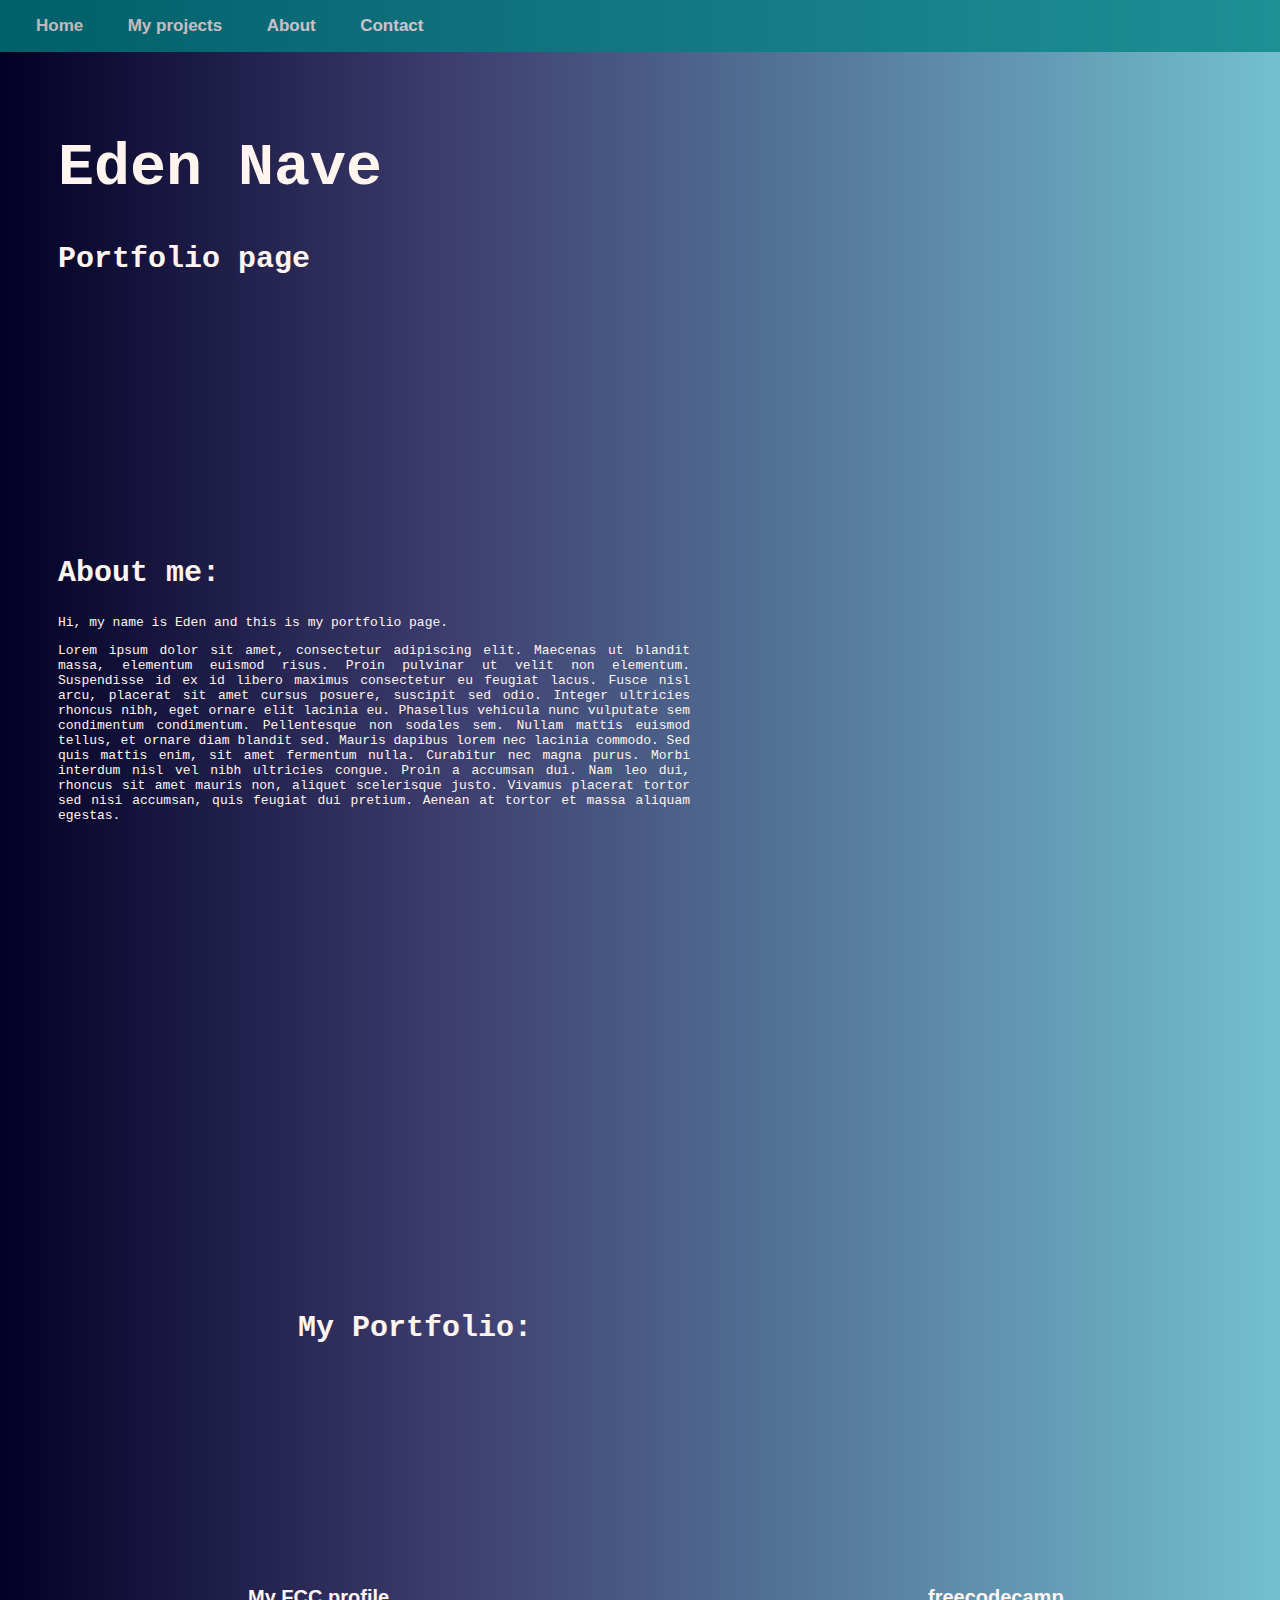
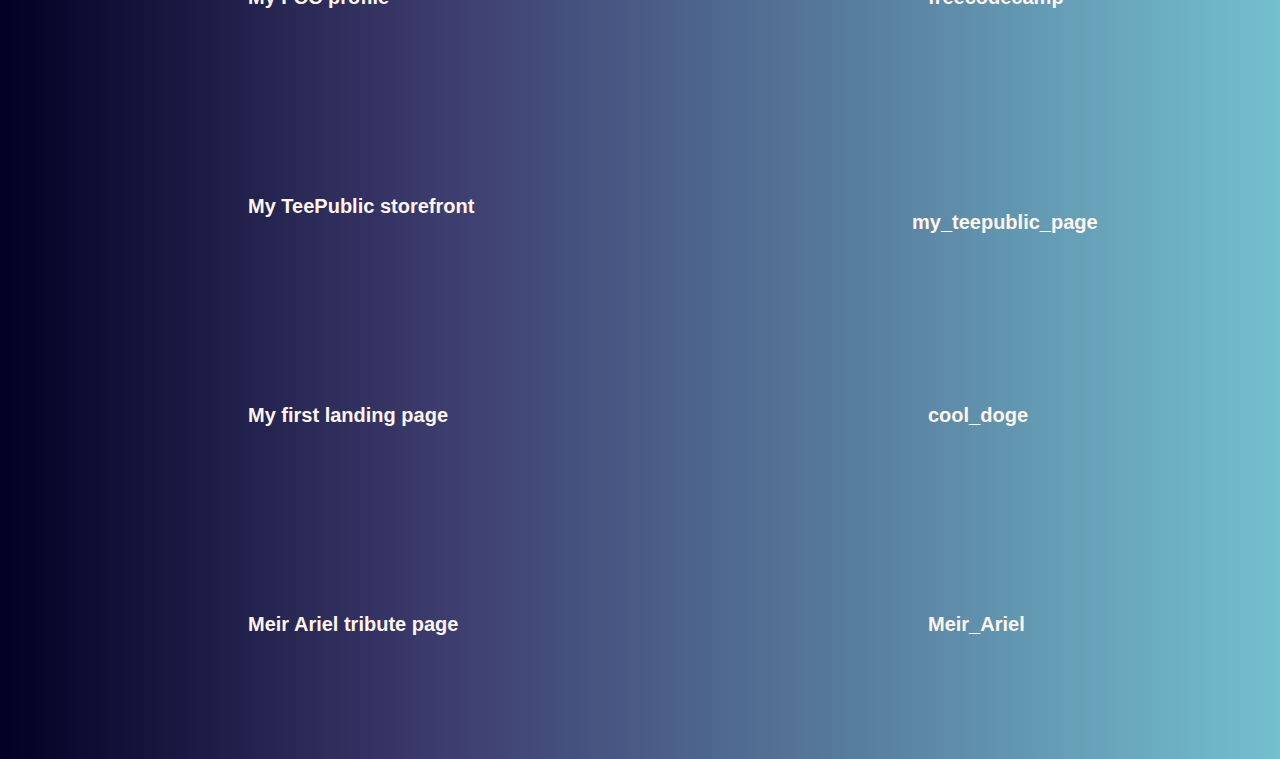
==== portfolio.html @ 5197562a "photos and links" ====
<!DOCTYPE html>
<html lang="en">
<head>
    <meta charset="UTF-8">
    <meta name="viewport" content="width=device-width, initial-scale=1.0">
    <title>Document</title>
    <link rel="stylesheet" href="stylesheet.css">
</head>
<body>
    <script src="https://cdn.freecodecamp.org/testable-projects-fcc/v1/bundle.js"></script>
<br>
<br>
<div id="navbar">
  <a class="navbar" href="#welcome-section">Home</a>
  <a class="navbar" href="#projects">My projects</a>
  <a class="navbar" href="#about">About</a>
  <a class="navbar" href="#contact">Contact</a>

</div>

<section id="welcome-section">
   
  <h1> Eden Nave</h1>
  <h2 id="h2">Portfolio page</h2>
 

  <br>
  <br>
<h2 id="about">About me:</h2>
  <p class="text">Hi, my name is Eden and this is my portfolio page.</p>
  <p class="text">Lorem ipsum dolor sit amet, consectetur adipiscing elit. Maecenas ut blandit massa, elementum euismod risus. Proin pulvinar ut velit non elementum. Suspendisse id ex id libero maximus consectetur eu feugiat lacus. Fusce nisl arcu, placerat sit amet cursus posuere, suscipit sed odio. Integer ultricies rhoncus nibh, eget ornare elit lacinia eu. Phasellus vehicula nunc vulputate sem condimentum condimentum. Pellentesque non sodales sem. Nullam mattis euismod tellus, et ornare diam blandit sed. Mauris dapibus lorem nec lacinia commodo. Sed quis mattis enim, sit amet fermentum nulla. Curabitur nec magna purus. Morbi interdum nisl vel nibh ultricies congue. Proin a accumsan dui. Nam leo dui, rhoncus sit amet mauris non, aliquet scelerisque justo. Vivamus placerat tortor sed nisi accumsan, quis feugiat dui pretium. Aenean at tortor et massa aliquam egestas.</p>
  
</section>



<section id="projects">
<h3>My Portfolio:</h3>

  <p><a class="project-tile" id="profile-link" href="https://www.freecodecamp.org/edennave" target="_blank">My FCC profile
</a>
<a class="project-tile" id="profile-link" href="https://www.freecodecamp.org/edennave" target="_blank">
<img class="project-photo" src="https://i1.sndcdn.com/avatars-000326709935-8bqnrw-t500x500.jpg" alt="freecodecamp">
</a>


</p>

<p><a class="project-tile" href="https://www.teepublic.com/user/edenave"target="_blank">My TeePublic storefront</a>
    <a class="project-tile" href="https://www.teepublic.com/user/edenave"target="_blank">
        <img class="project-photo" src="https://i.pinimg.com/280x280_RS/66/ee/56/66ee5661f744cb67892640673090b0e1.jpg" alt="my_teepublic_page">
    </a>

</p>


<p><a class="project-tile" href="https://codepen.io/edenave/full/yLaRgPd"target="_blank">My first landing page</a>
    <a class="project-tile" href="https://codepen.io/edenave/full/yLaRgPd"target="_blank">
        <img class="project-photo" src="https://i1.sndcdn.com/artworks-000560127282-r9izz9-t500x500.jpg" alt="cool_doge">
    </a>

</p>

<p><a class="project-tile" href="https://codepen.io/edenave/full/VwKGaBK"target="_blank">Meir Ariel tribute page</a>
    <a class="project-tile" href="https://codepen.io/edenave/full/VwKGaBK"target="_blank">
        <img class="project-photo" src="https://upload.wikimedia.org/wikipedia/commons/a/aa/Meir_Ariel.jpg" alt="Meir_Ariel">
    </a></p>



    
</section>
</body>
</html>
---- stylesheet.css ----
@media (max-width: 40em) {
    #navbar {
      float: none;
      width: auto;
    }
  }

  body{
    background: rgb(2,0,36);
    background: linear-gradient(90deg, rgba(2,0,36,1) 0%, rgba(61,61,111,1) 35%, rgba(115,192,207,1) 100%);
    
      font-family:Verdana, Geneva, Tahoma, sans-serif;


  }
  
  #welcome-section{
    width: 100%;
    height: 100vh;
    font-family: monospace;
    color: seashell;
    padding: 50px;

  }


  
  h1{
      font-size: 60px;
  }
#h2{
    font-size: 30px;
    padding-bottom: 200px;
}

#about{
    font-size: 30px;

}
.text{
    font-size: 18;
    color: seashell;

        width:50%;
        text-align:justify;
        }
.text:after {
        content:'';
        display:inline-block;
        widows: 50%;
        vertical-align:top;
        }


  
.navbar{
    color:seashell;
    padding: 20px;
    font-family: Verdana, Geneva, Tahoma, sans-serif;
    font-weight: bold;
    font-size: 17px;
    text-decoration: none;
}
  
  
    #navbar {
      
      position: fixed;
      width: 100%;
      top: 0;
      left: 0;
      background-color:teal;
      opacity: 0.75;
      padding: 1em;
    }
h3{
    font-size: 30px;
    font-weight: bold;
    padding: 50px;
    color: seashell;
    font-family: monospace;
    padding-top: 150px;
}
#projects{
    width: 100%;
line-height: 50mm;
    font-size: 20px;
    margin: 40px;
    padding-left: 200px;

    
}


.project-photo {
    float: right;
width: 200px;
margin-right: 400px;
border-radius: 50%;

}   




/*links */
.project-tile {
    
    font-weight: bold;
    font-family: Verdana, Geneva, Tahoma, sans-serif;
    color: seashell;
    
    
      background-position: 0 100%;
      background-repeat: repeat-x;
      background-size: 3px 3px;
    
    text-decoration: none;
  }
  
  .project-tile:hover {
    background-image: url("data:image/svg+xml;charset=utf8,%3Csvg id='squiggle-link' xmlns='http://www.w3.org/2000/svg' xmlns:xlink='http://www.w3.org/1999/xlink' xmlns:ev='http://www.w3.org/2001/xml-events' viewBox='0 0 20 4'%3E%3Cstyle type='text/css'%3E.squiggle{animation:shift .3s linear infinite;}@keyframes shift {from {transform:translateX(0);}to {transform:translateX(-20px);}}%3C/style%3E%3Cpath fill='none' stroke='%23ff9800' stroke-width='2' class='squiggle' d='M0,3.5 c 5,0,5,-3,10,-3 s 5,3,10,3 c 5,0,5,-3,10,-3 s 5,3,10,3'/%3E%3C/svg%3E");
    background-position: 0 100%;
    background-size: auto 6px;
    background-repeat: repeat-x;
    text-decoration: none;
  }
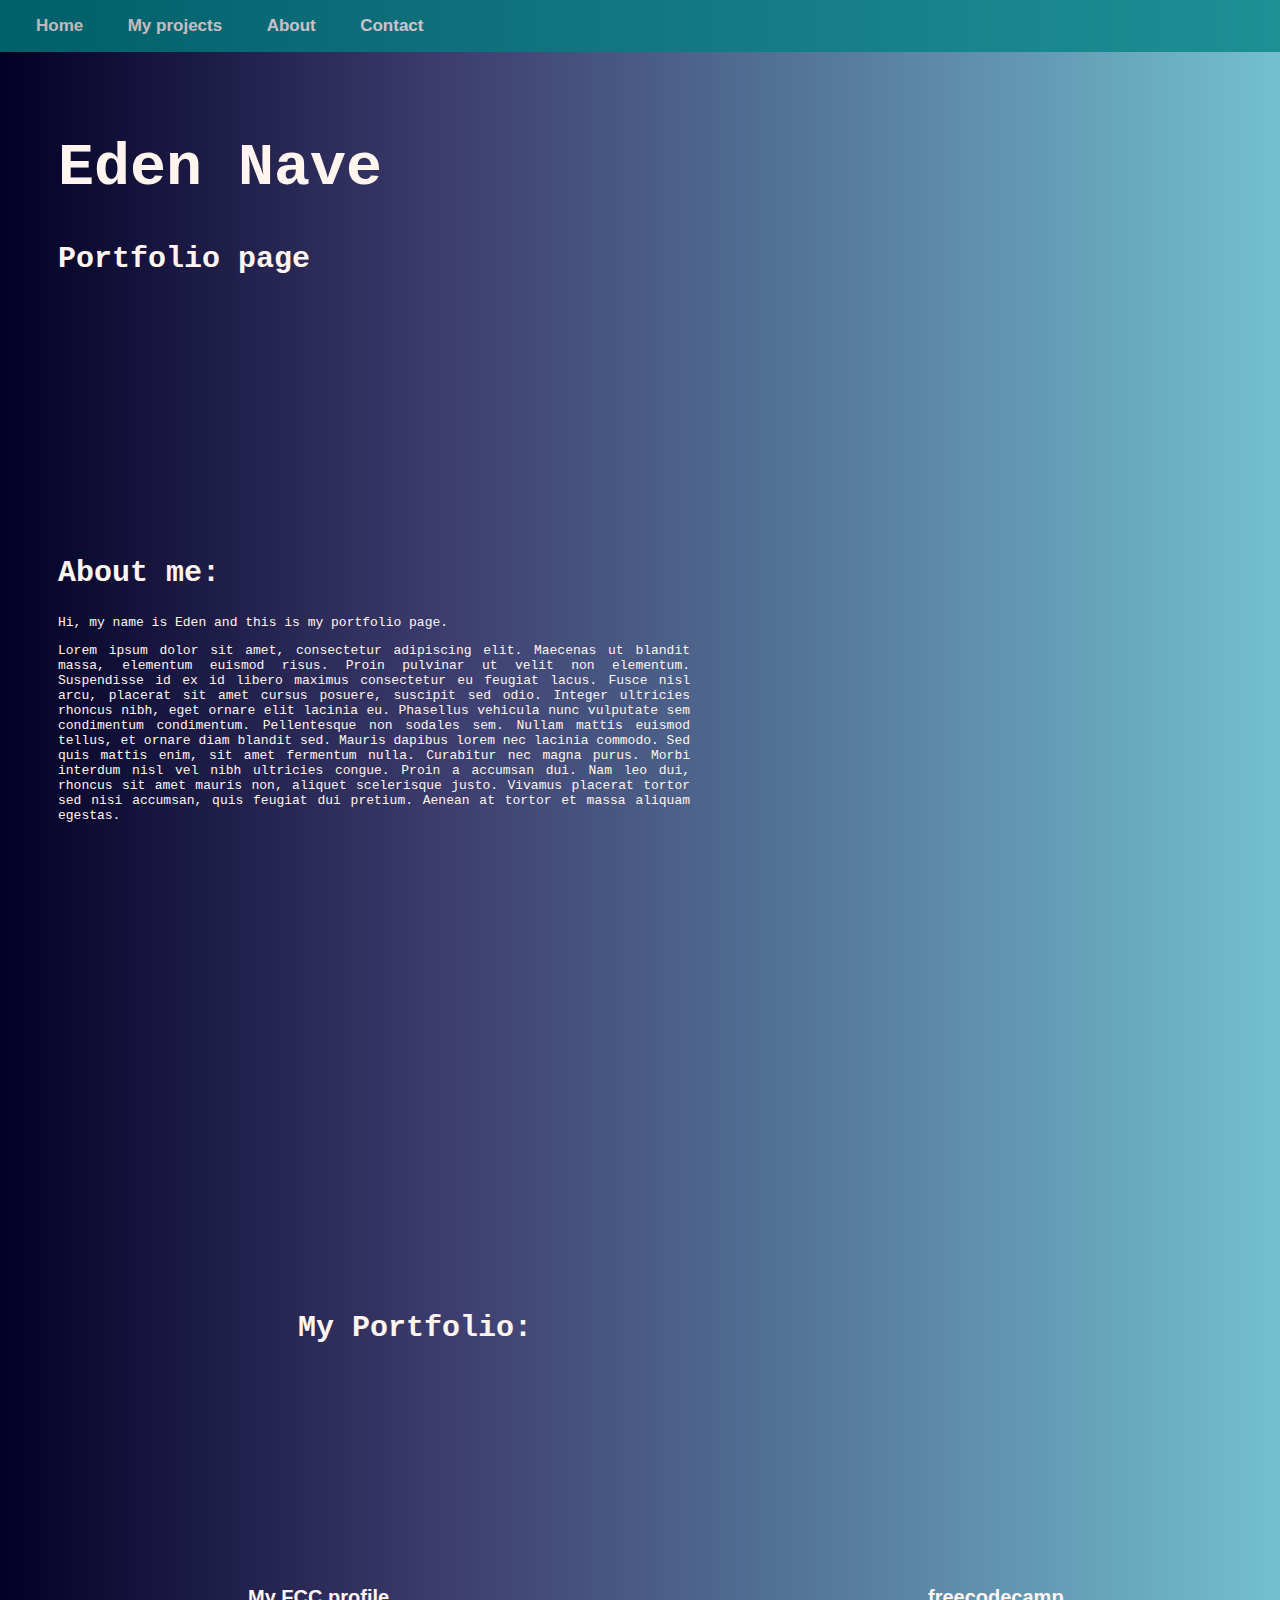
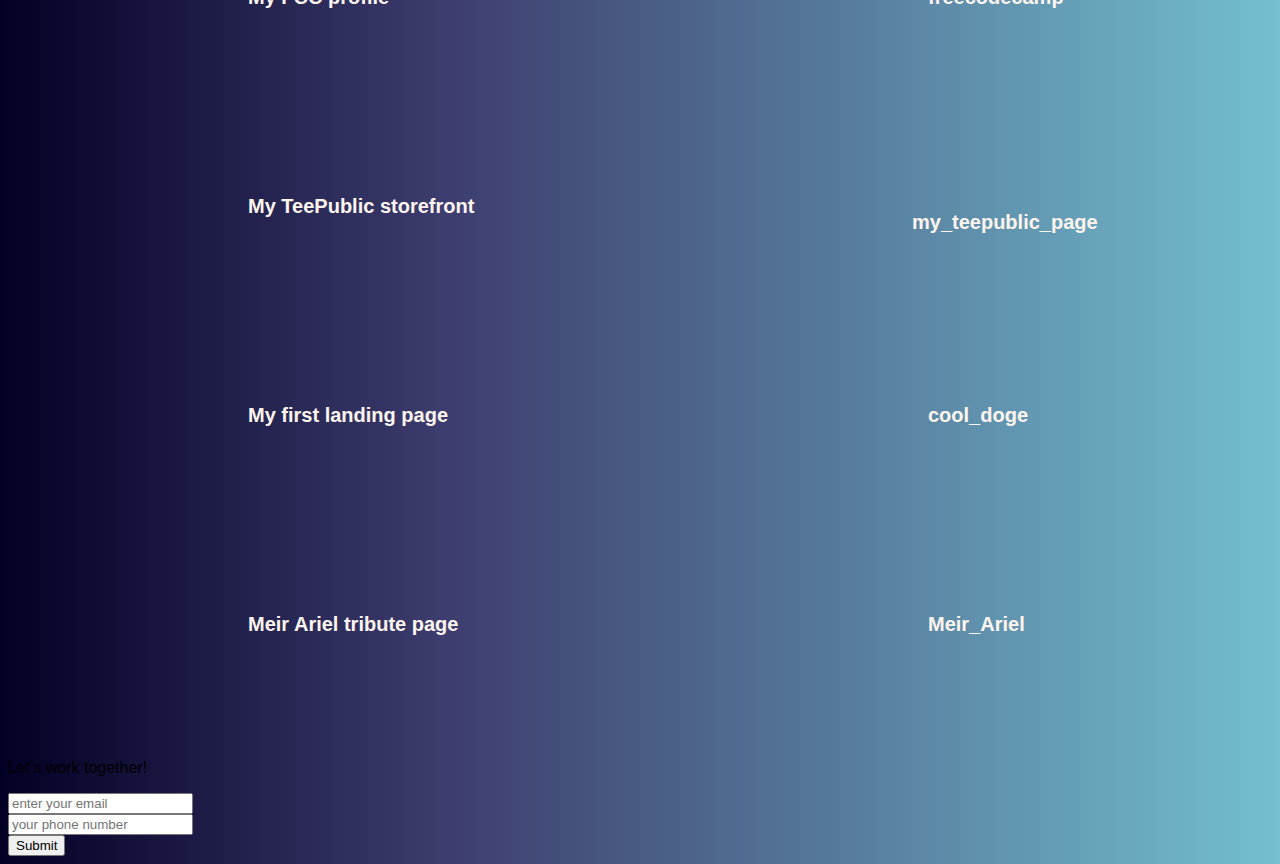
==== commit 7280a4a4: "contact part" ====
--- a/portfolio.html
+++ b/portfolio.html
@@ -70,5 +70,23 @@
 
     
 </section>
+
+
+
+
+<section id="contact">
+<p>Let's work together!</p>
+
+<input class="fillers" type="email" placeholder="enter your email" required>
+<br>
+
+<input class="fillers" type="tel" placeholder="your phone number" required>
+<br>
+<input id="submit" type="submit">
+
+
+
+
+</section>
 </body>
 </html>--- a/stylesheet.css
+++ b/stylesheet.css
@@ -8,6 +8,7 @@
   body{
     background: rgb(2,0,36);
     background: linear-gradient(90deg, rgba(2,0,36,1) 0%, rgba(61,61,111,1) 35%, rgba(115,192,207,1) 100%);
+
     
       font-family:Verdana, Geneva, Tahoma, sans-serif;
 
@@ -38,7 +39,7 @@
 
 }
 .text{
-    font-size: 18;
+    font-size: 20;
     color: seashell;
 
         width:50%;
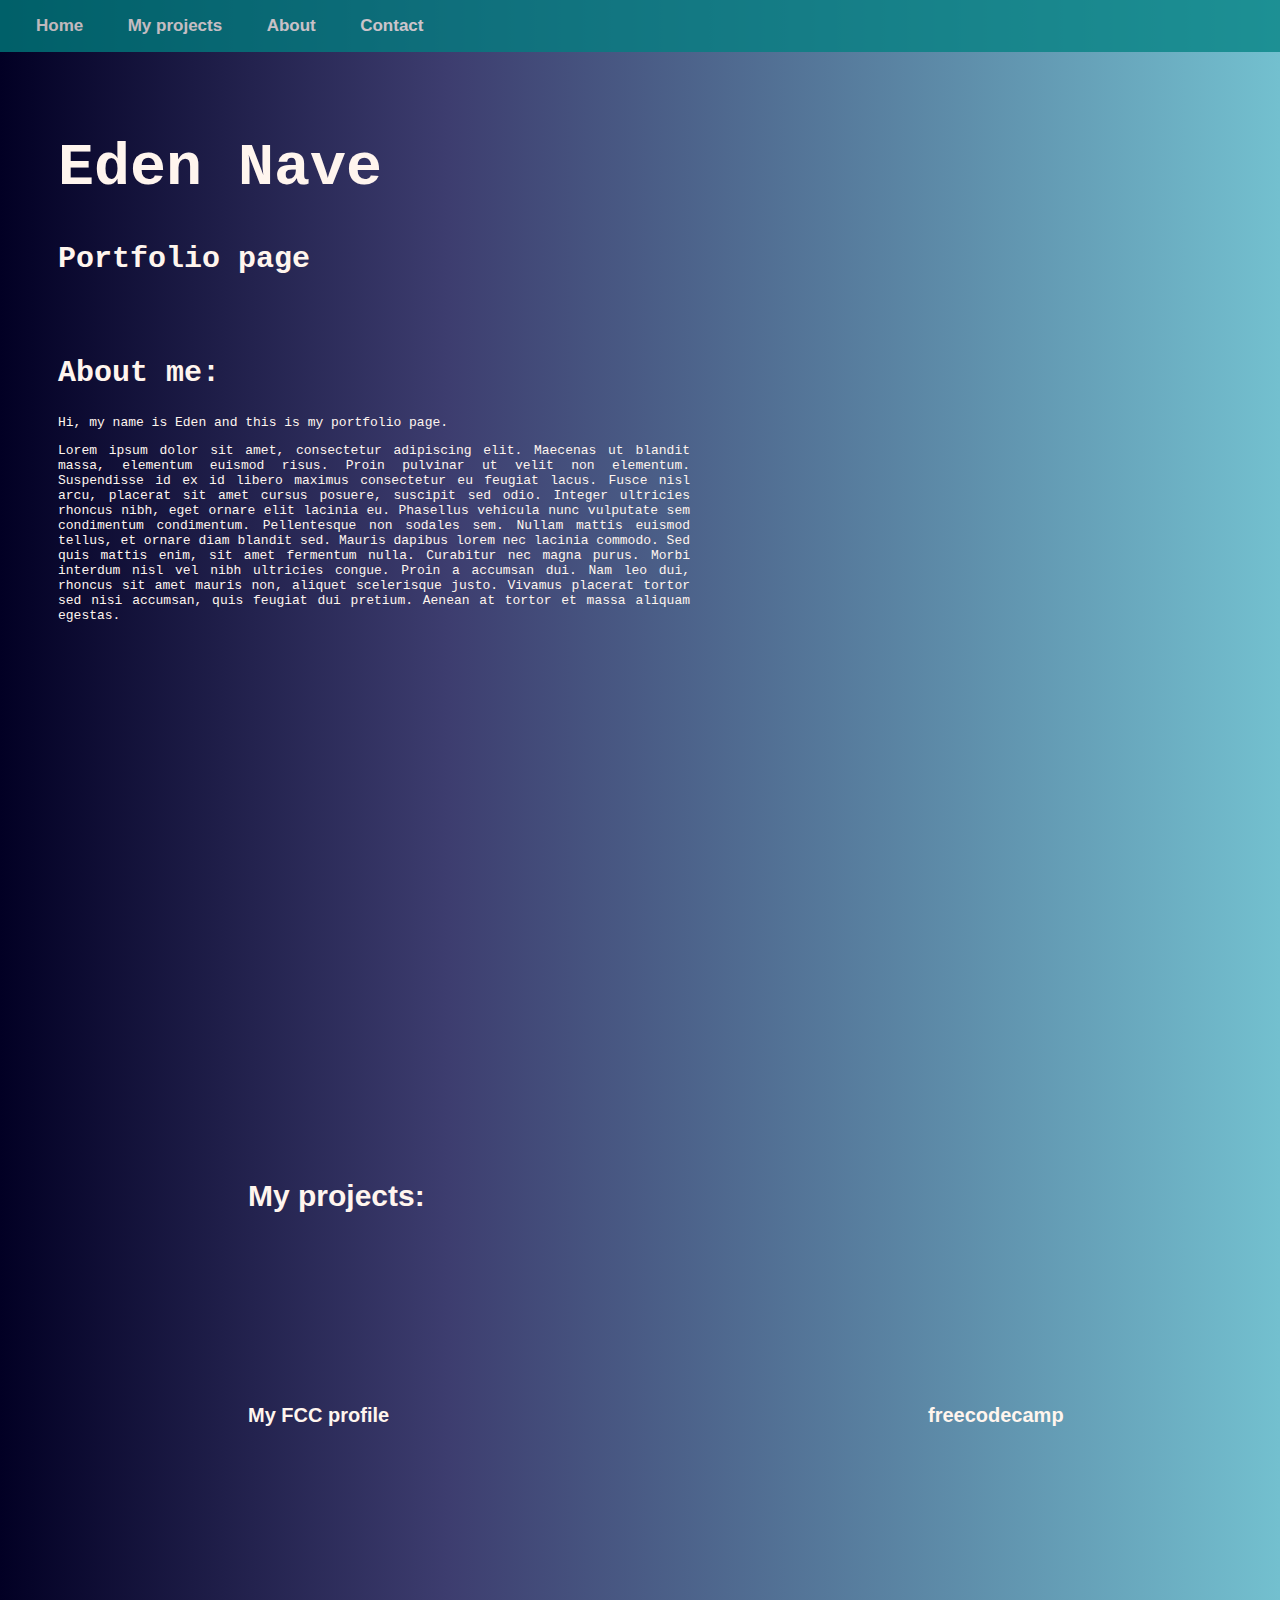
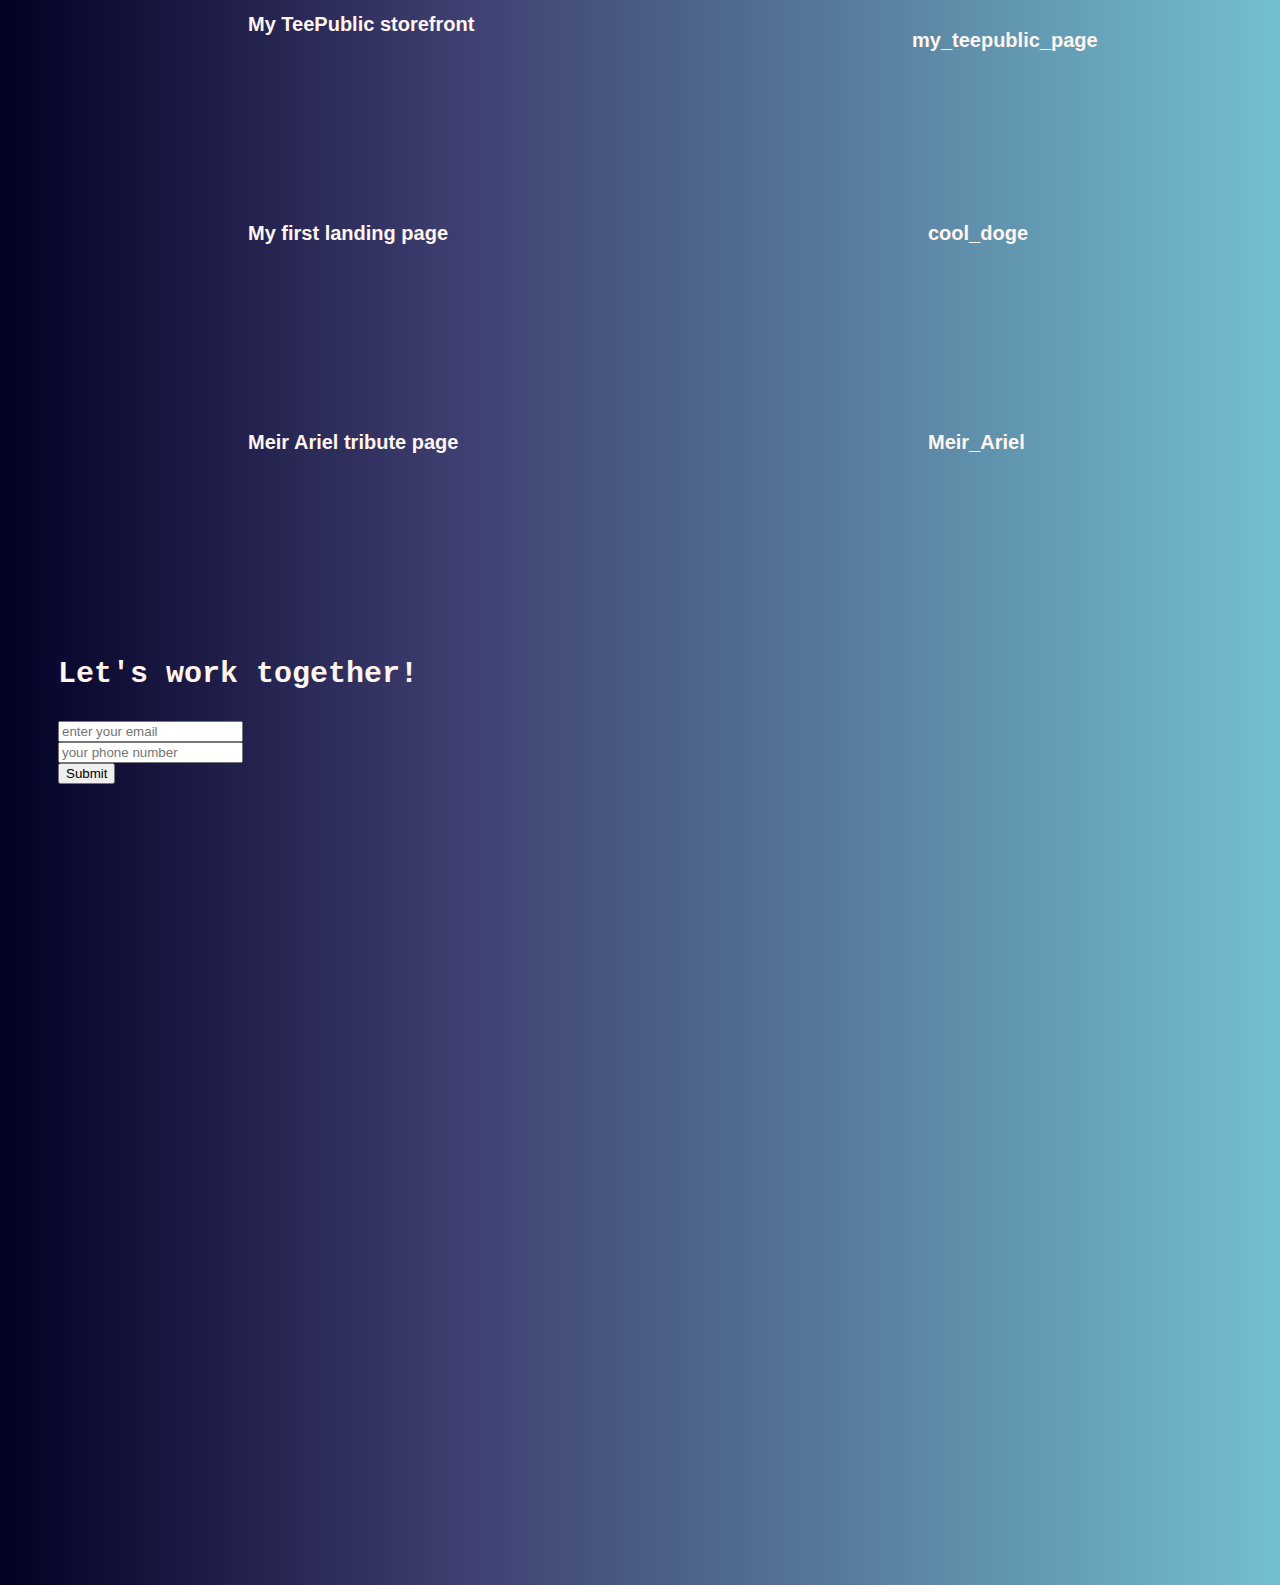
==== commit b1ee6008: "text allign" ====
--- a/portfolio.html
+++ b/portfolio.html
@@ -21,21 +21,23 @@
 <section id="welcome-section">
    
   <h1> Eden Nave</h1>
-  <h2 id="h2">Portfolio page</h2>
+  <h2 id="h3">Portfolio page</h2>
  
 
   <br>
   <br>
-<h2 id="about">About me:</h2>
+<h2 id="h3">About me:</h2>
   <p class="text">Hi, my name is Eden and this is my portfolio page.</p>
   <p class="text">Lorem ipsum dolor sit amet, consectetur adipiscing elit. Maecenas ut blandit massa, elementum euismod risus. Proin pulvinar ut velit non elementum. Suspendisse id ex id libero maximus consectetur eu feugiat lacus. Fusce nisl arcu, placerat sit amet cursus posuere, suscipit sed odio. Integer ultricies rhoncus nibh, eget ornare elit lacinia eu. Phasellus vehicula nunc vulputate sem condimentum condimentum. Pellentesque non sodales sem. Nullam mattis euismod tellus, et ornare diam blandit sed. Mauris dapibus lorem nec lacinia commodo. Sed quis mattis enim, sit amet fermentum nulla. Curabitur nec magna purus. Morbi interdum nisl vel nibh ultricies congue. Proin a accumsan dui. Nam leo dui, rhoncus sit amet mauris non, aliquet scelerisque justo. Vivamus placerat tortor sed nisi accumsan, quis feugiat dui pretium. Aenean at tortor et massa aliquam egestas.</p>
   
 </section>
+<br>
+
 
 
 
 <section id="projects">
-<h3>My Portfolio:</h3>
+<h3 id="h3">My projects:</h3>
 
   <p><a class="project-tile" id="profile-link" href="https://www.freecodecamp.org/edennave" target="_blank">My FCC profile
 </a>
@@ -75,7 +77,7 @@
 
 
 <section id="contact">
-<p>Let's work together!</p>
+<p id="h3">Let's work together!</p>
 
 <input class="fillers" type="email" placeholder="enter your email" required>
 <br>
--- a/stylesheet.css
+++ b/stylesheet.css
@@ -8,7 +8,7 @@
   body{
     background: rgb(2,0,36);
     background: linear-gradient(90deg, rgba(2,0,36,1) 0%, rgba(61,61,111,1) 35%, rgba(115,192,207,1) 100%);
-
+text-align: left;
     
       font-family:Verdana, Geneva, Tahoma, sans-serif;
 
@@ -74,14 +74,7 @@
       opacity: 0.75;
       padding: 1em;
     }
-h3{
-    font-size: 30px;
-    font-weight: bold;
-    padding: 50px;
-    color: seashell;
-    font-family: monospace;
-    padding-top: 150px;
-}
+
 #projects{
     width: 100%;
 line-height: 50mm;
@@ -125,4 +118,28 @@
     background-size: auto 6px;
     background-repeat: repeat-x;
     text-decoration: none;
-  }+  }
+
+
+
+  /*contact part*/
+  
+
+#contact{
+
+        width: 100%;
+        height: 100vh;
+        font-family: monospace;
+        color: seashell;
+        padding: 50px;
+}
+
+#h3{
+
+        font-size: 30px;
+        color: seashell;
+        font-weight: bold;
+    
+            width:50%;
+            text-align:justify;
+            }
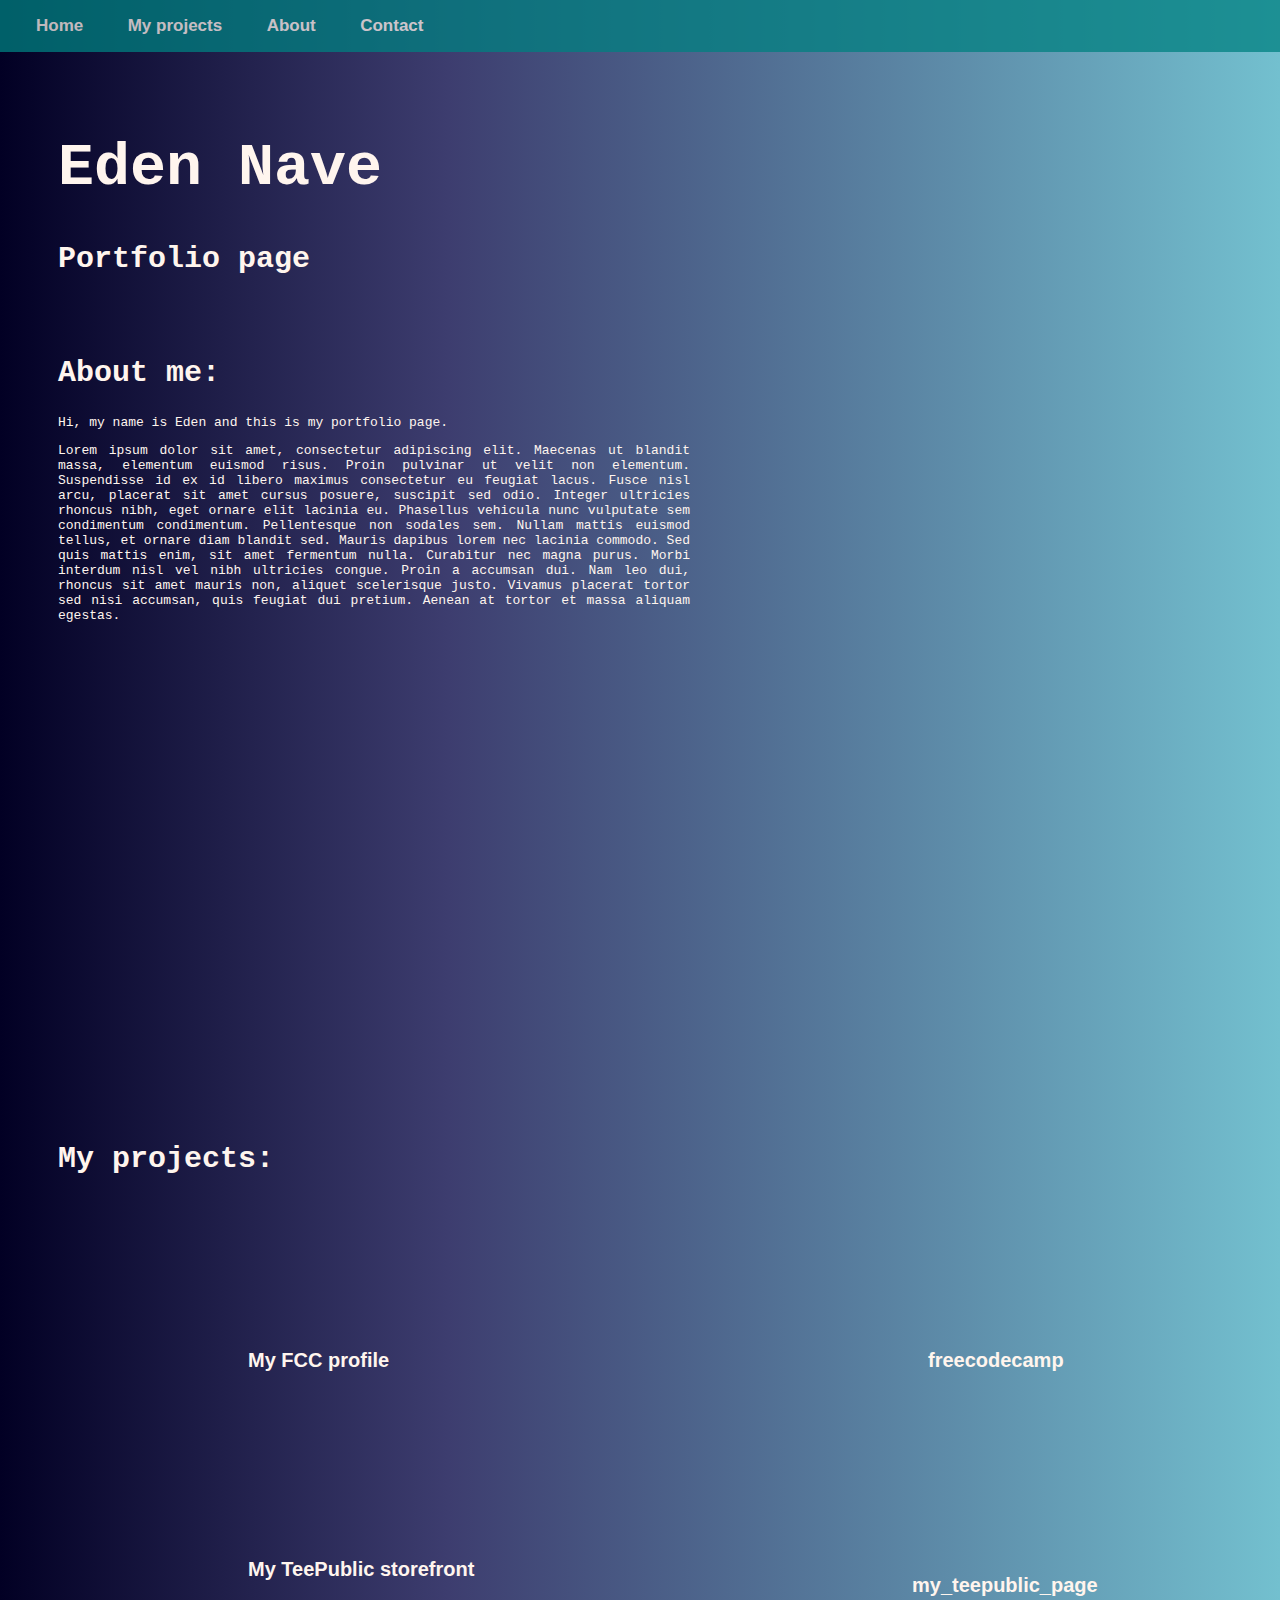
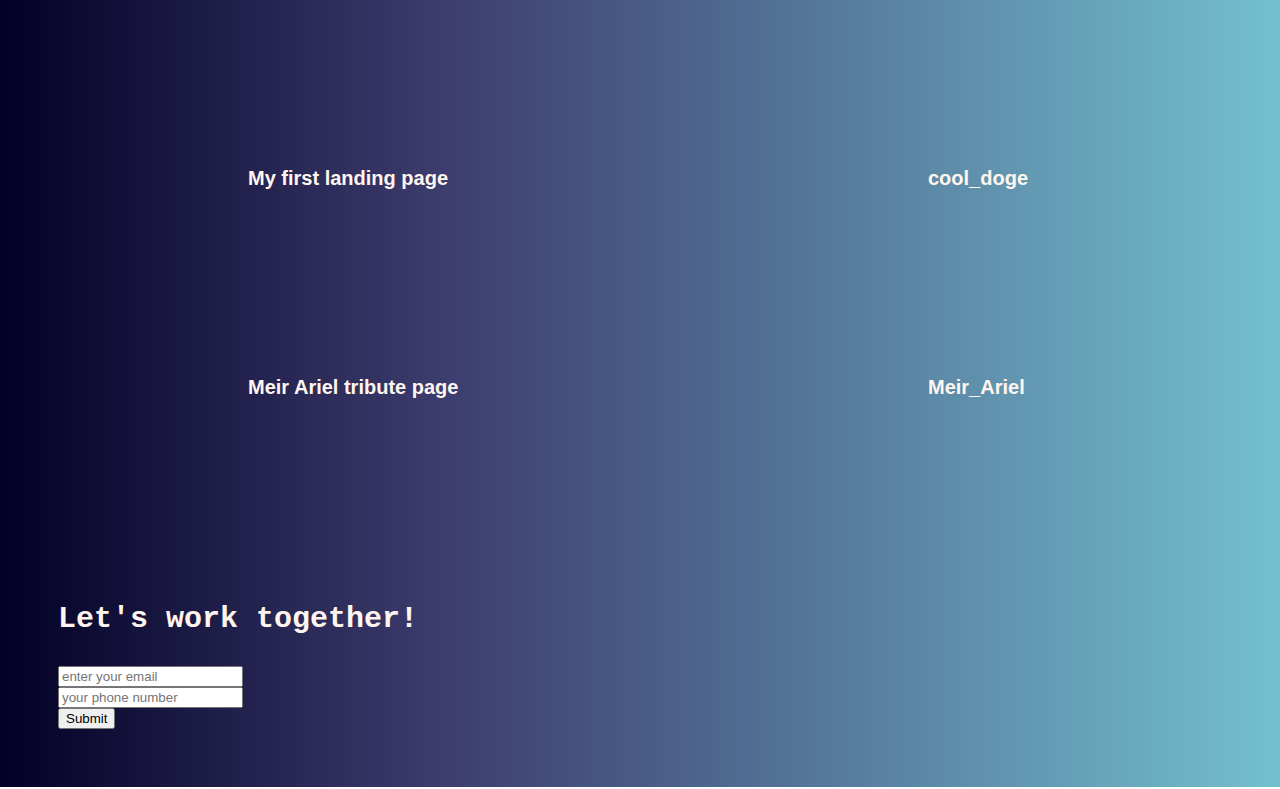
==== commit 6f61026e: "text allign complete" ====
--- a/portfolio.html
+++ b/portfolio.html
@@ -21,12 +21,12 @@
 <section id="welcome-section">
    
   <h1> Eden Nave</h1>
-  <h2 id="h3">Portfolio page</h2>
+  <h2 class="h3">Portfolio page</h2>
  
 
   <br>
   <br>
-<h2 id="h3">About me:</h2>
+<h2 class="h3">About me:</h2>
   <p class="text">Hi, my name is Eden and this is my portfolio page.</p>
   <p class="text">Lorem ipsum dolor sit amet, consectetur adipiscing elit. Maecenas ut blandit massa, elementum euismod risus. Proin pulvinar ut velit non elementum. Suspendisse id ex id libero maximus consectetur eu feugiat lacus. Fusce nisl arcu, placerat sit amet cursus posuere, suscipit sed odio. Integer ultricies rhoncus nibh, eget ornare elit lacinia eu. Phasellus vehicula nunc vulputate sem condimentum condimentum. Pellentesque non sodales sem. Nullam mattis euismod tellus, et ornare diam blandit sed. Mauris dapibus lorem nec lacinia commodo. Sed quis mattis enim, sit amet fermentum nulla. Curabitur nec magna purus. Morbi interdum nisl vel nibh ultricies congue. Proin a accumsan dui. Nam leo dui, rhoncus sit amet mauris non, aliquet scelerisque justo. Vivamus placerat tortor sed nisi accumsan, quis feugiat dui pretium. Aenean at tortor et massa aliquam egestas.</p>
   
@@ -35,9 +35,9 @@
 
 
 
+<h3 class="h3">My projects:</h3>
+<section id="projects">
 
-<section id="projects">
-<h3 id="h3">My projects:</h3>
 
   <p><a class="project-tile" id="profile-link" href="https://www.freecodecamp.org/edennave" target="_blank">My FCC profile
 </a>
@@ -77,7 +77,7 @@
 
 
 <section id="contact">
-<p id="h3">Let's work together!</p>
+<p class="h3">Let's work together!</p>
 
 <input class="fillers" type="email" placeholder="enter your email" required>
 <br>
--- a/stylesheet.css
+++ b/stylesheet.css
@@ -126,20 +126,20 @@
   
 
 #contact{
-
-        width: 100%;
-        height: 100vh;
-        font-family: monospace;
-        color: seashell;
-        padding: 50px;
+    padding: 50px;
+    
 }
 
-#h3{
+h3{
+    padding: 50px;
+}
 
-        font-size: 30px;
-        color: seashell;
-        font-weight: bold;
-    
-            width:50%;
-            text-align:justify;
-            }
+.h3{
+font-weight: bold;
+font-size: 30px;
+color: seashell;
+width:50%;
+text-align:justify;
+font-family: monospace;
+
+ }
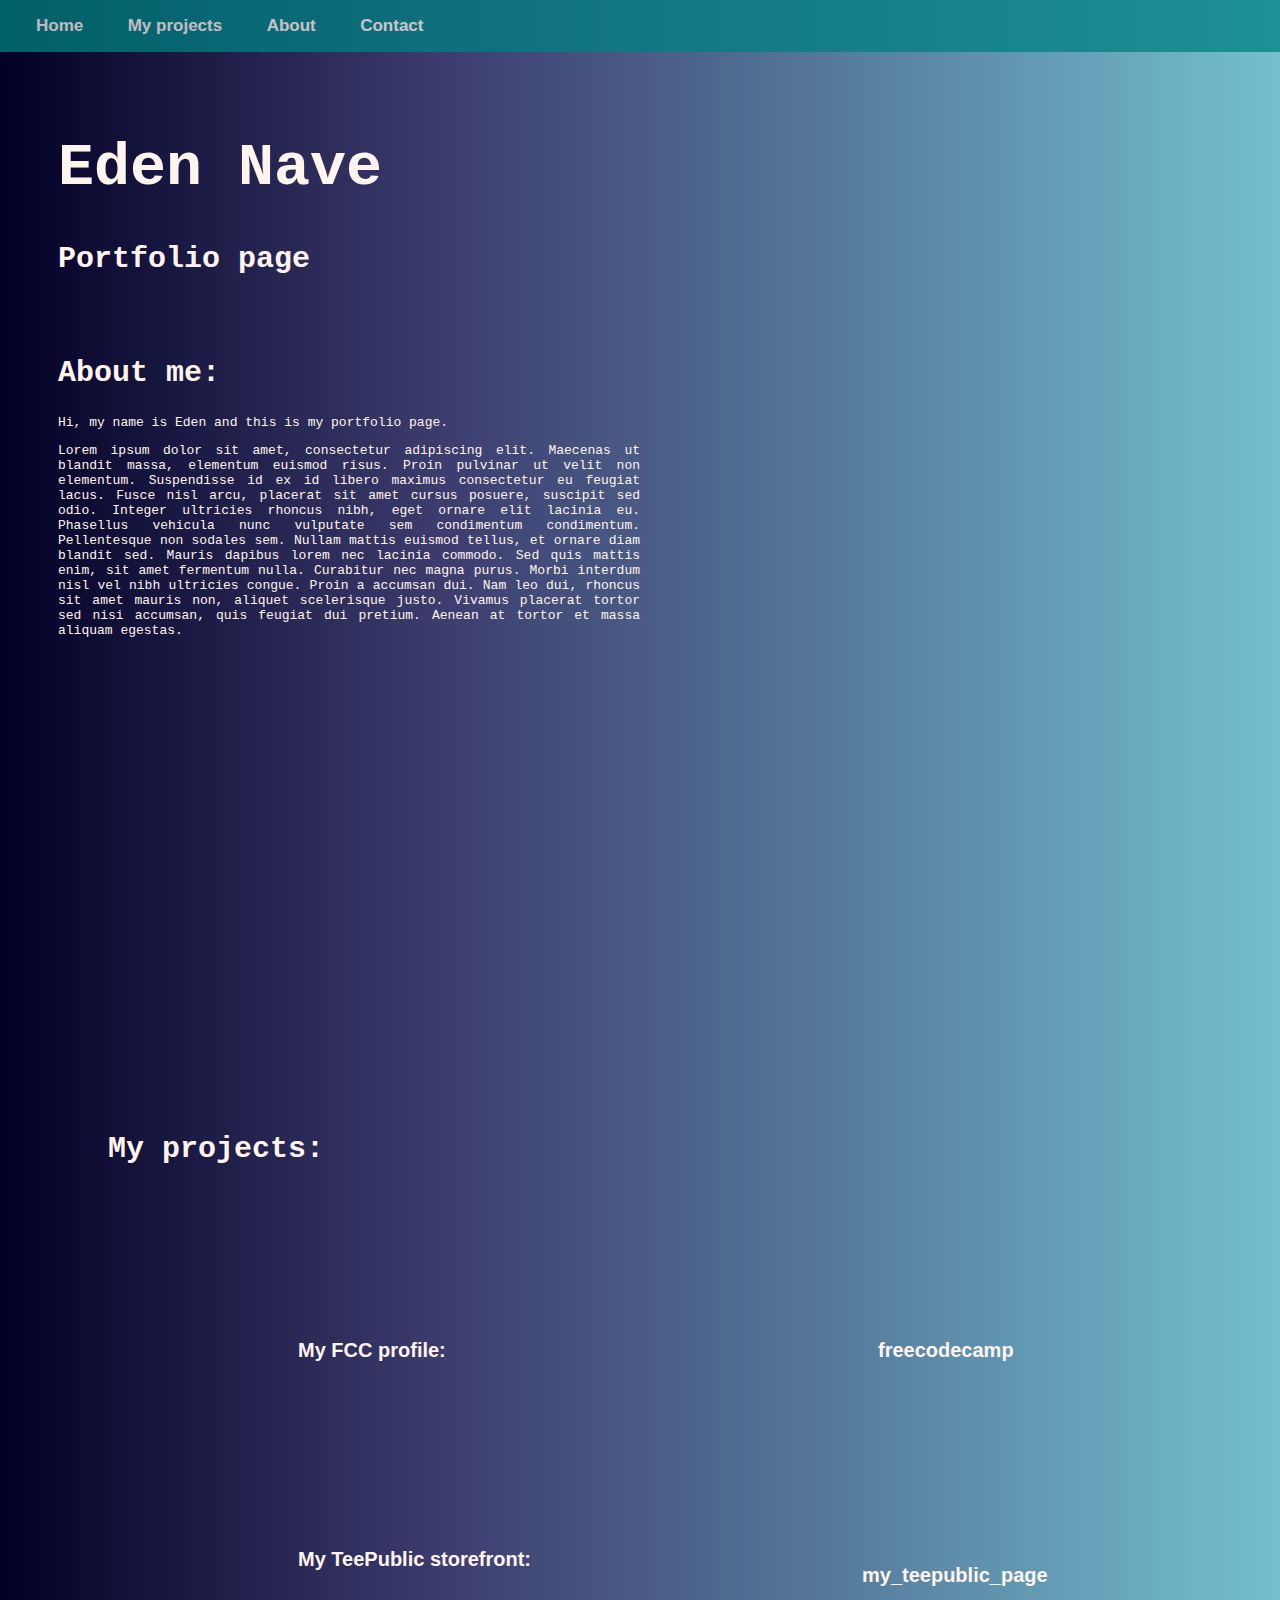
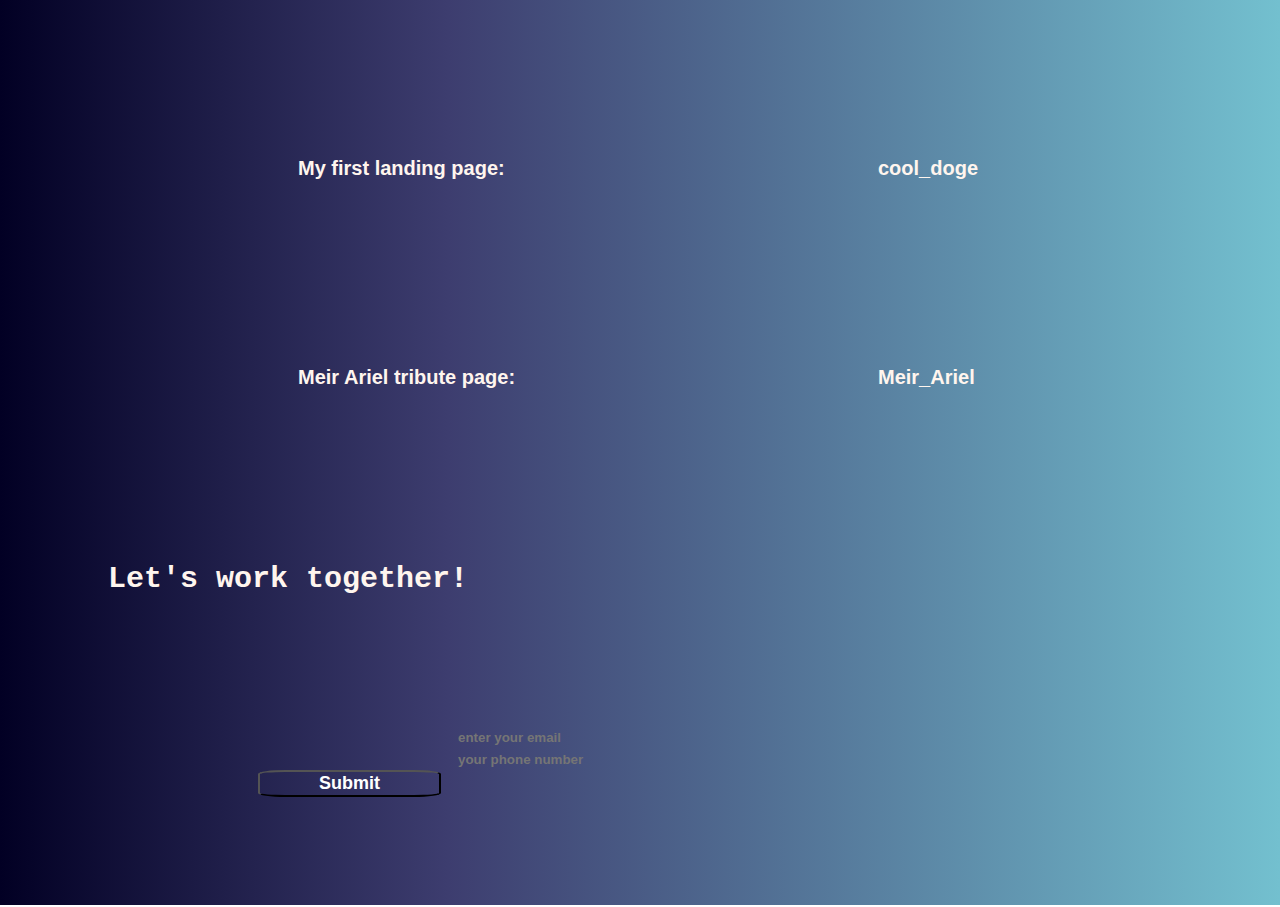
==== commit ac747b9a: "last touches" ====
--- a/portfolio.html
+++ b/portfolio.html
@@ -26,7 +26,7 @@
 
   <br>
   <br>
-<h2 class="h3">About me:</h2>
+<h2 class="h3" id="about">About me:</h2>
   <p class="text">Hi, my name is Eden and this is my portfolio page.</p>
   <p class="text">Lorem ipsum dolor sit amet, consectetur adipiscing elit. Maecenas ut blandit massa, elementum euismod risus. Proin pulvinar ut velit non elementum. Suspendisse id ex id libero maximus consectetur eu feugiat lacus. Fusce nisl arcu, placerat sit amet cursus posuere, suscipit sed odio. Integer ultricies rhoncus nibh, eget ornare elit lacinia eu. Phasellus vehicula nunc vulputate sem condimentum condimentum. Pellentesque non sodales sem. Nullam mattis euismod tellus, et ornare diam blandit sed. Mauris dapibus lorem nec lacinia commodo. Sed quis mattis enim, sit amet fermentum nulla. Curabitur nec magna purus. Morbi interdum nisl vel nibh ultricies congue. Proin a accumsan dui. Nam leo dui, rhoncus sit amet mauris non, aliquet scelerisque justo. Vivamus placerat tortor sed nisi accumsan, quis feugiat dui pretium. Aenean at tortor et massa aliquam egestas.</p>
   
@@ -39,7 +39,7 @@
 <section id="projects">
 
 
-  <p><a class="project-tile" id="profile-link" href="https://www.freecodecamp.org/edennave" target="_blank">My FCC profile
+  <p><a class="project-tile" id="profile-link" href="https://www.freecodecamp.org/edennave" target="_blank">My FCC profile:
 </a>
 <a class="project-tile" id="profile-link" href="https://www.freecodecamp.org/edennave" target="_blank">
 <img class="project-photo" src="https://i1.sndcdn.com/avatars-000326709935-8bqnrw-t500x500.jpg" alt="freecodecamp">
@@ -48,7 +48,7 @@
 
 </p>
 
-<p><a class="project-tile" href="https://www.teepublic.com/user/edenave"target="_blank">My TeePublic storefront</a>
+<p><a class="project-tile" href="https://www.teepublic.com/user/edenave"target="_blank">My TeePublic storefront:</a>
     <a class="project-tile" href="https://www.teepublic.com/user/edenave"target="_blank">
         <img class="project-photo" src="https://i.pinimg.com/280x280_RS/66/ee/56/66ee5661f744cb67892640673090b0e1.jpg" alt="my_teepublic_page">
     </a>
@@ -56,14 +56,14 @@
 </p>
 
 
-<p><a class="project-tile" href="https://codepen.io/edenave/full/yLaRgPd"target="_blank">My first landing page</a>
+<p><a class="project-tile" href="https://codepen.io/edenave/full/yLaRgPd"target="_blank">My first landing page:</a>
     <a class="project-tile" href="https://codepen.io/edenave/full/yLaRgPd"target="_blank">
         <img class="project-photo" src="https://i1.sndcdn.com/artworks-000560127282-r9izz9-t500x500.jpg" alt="cool_doge">
     </a>
 
 </p>
 
-<p><a class="project-tile" href="https://codepen.io/edenave/full/VwKGaBK"target="_blank">Meir Ariel tribute page</a>
+<p><a class="project-tile" href="https://codepen.io/edenave/full/VwKGaBK"target="_blank">Meir Ariel tribute page:</a>
     <a class="project-tile" href="https://codepen.io/edenave/full/VwKGaBK"target="_blank">
         <img class="project-photo" src="https://upload.wikimedia.org/wikipedia/commons/a/aa/Meir_Ariel.jpg" alt="Meir_Ariel">
     </a></p>
@@ -75,9 +75,9 @@
 
 
 
+<h3 class="h3">Let's work together!</h3>
+<section id="contact">
 
-<section id="contact">
-<p class="h3">Let's work together!</p>
 
 <input class="fillers" type="email" placeholder="enter your email" required>
 <br>
--- a/stylesheet.css
+++ b/stylesheet.css
@@ -6,6 +6,7 @@
   }
 
   body{
+      padding: 50px;
     background: rgb(2,0,36);
     background: linear-gradient(90deg, rgba(2,0,36,1) 0%, rgba(61,61,111,1) 35%, rgba(115,192,207,1) 100%);
 text-align: left;
@@ -20,7 +21,7 @@
     height: 100vh;
     font-family: monospace;
     color: seashell;
-    padding: 50px;
+
 
   }
 
@@ -143,3 +144,34 @@
 font-family: monospace;
 
  }
+
+ #contact{
+    padding-left: 200px;
+ }
+ 
+.fillers{
+    background-color: transparent;
+    color: white;
+    font-weight: bold;
+    border: none;
+    width: 25%;
+    height: 20px;
+    padding-left: 200px;
+    text-align: left;
+
+
+
+}
+
+
+/*submit button */
+
+#submit {
+    width: 20%;
+    font-size: 18px;
+    font-weight: bold;
+    background-color: transparent;
+    color: white;
+    border-radius: 15%; 
+}
+
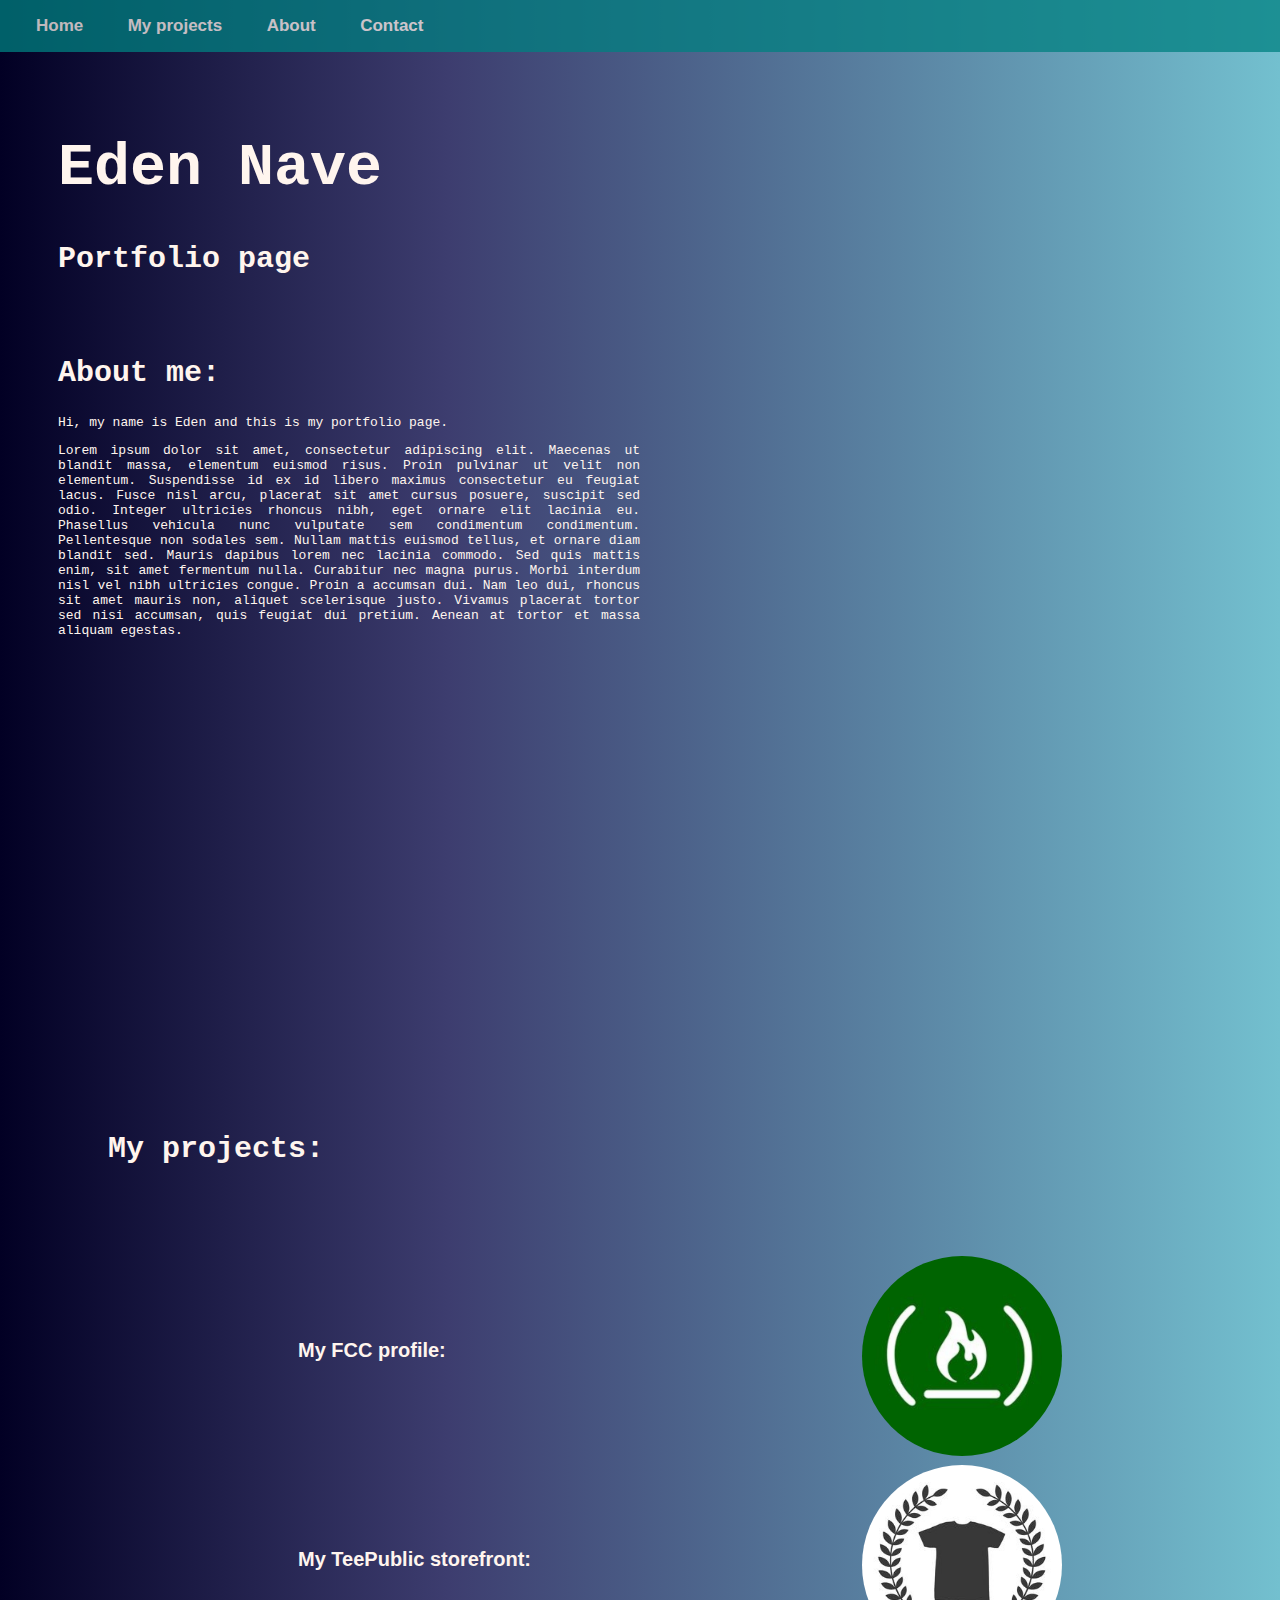
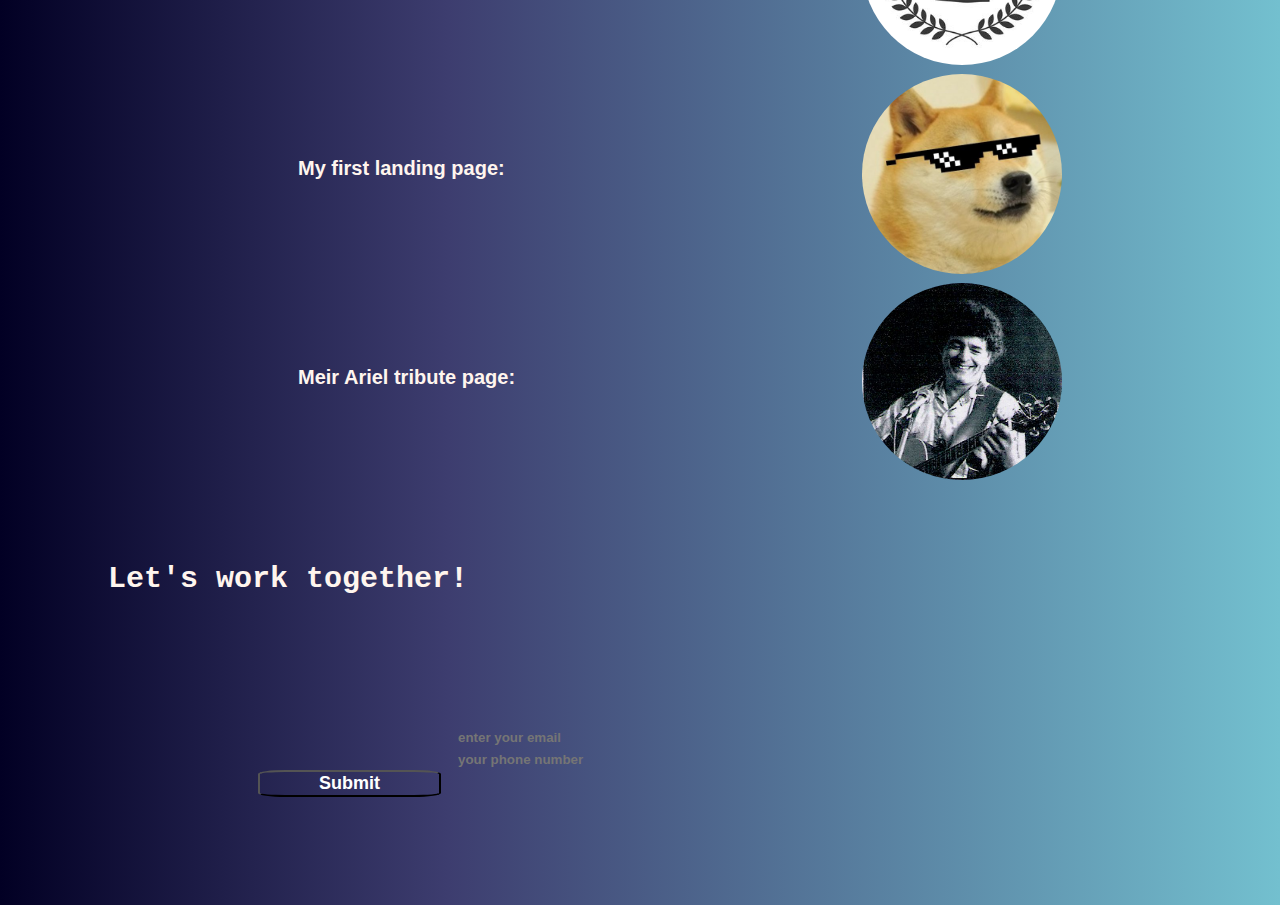
==== commit da48cb82: "photos add" ====
--- a/portfolio.html
+++ b/portfolio.html
@@ -39,34 +39,36 @@
 <section id="projects">
 
 
-  <p><a class="project-tile" id="profile-link" href="https://www.freecodecamp.org/edennave" target="_blank">My FCC profile:
+  <p>
+    <a class="project-tile" id="profile-link" href="https://www.freecodecamp.org/edennave" target="_blank">My FCC profile:
+ </a>
+    <a class="project-tile" id="profile-link" href="https://www.freecodecamp.org/edennave" target="_blank">
+        <img class="project-photo" src="fcclogo.jpg" alt="freecodecamp">
 </a>
-<a class="project-tile" id="profile-link" href="https://www.freecodecamp.org/edennave" target="_blank">
-<img class="project-photo" src="https://i1.sndcdn.com/avatars-000326709935-8bqnrw-t500x500.jpg" alt="freecodecamp">
+</p>
+
+    <p>
+        <a class="project-tile" href="https://www.teepublic.com/user/edenave"target="_blank">My TeePublic storefront:</a>
+        <a class="project-tile" href="https://www.teepublic.com/user/edenave"target="_blank">
+            <img class="project-photo" src="teepubliclogo.jpg" alt="my_teepublic_page">
 </a>
+</p>
 
+
+<p>
+    <a class="project-tile" href="https://codepen.io/edenave/full/yLaRgPd"target="_blank">My first landing page:</a>
+    <a class="project-tile" href="https://codepen.io/edenave/full/yLaRgPd"target="_blank">
+        <img class="project-photo" src="cooldoge.jpg" alt="cool_doge">
+</a>
 
 </p>
 
-<p><a class="project-tile" href="https://www.teepublic.com/user/edenave"target="_blank">My TeePublic storefront:</a>
-    <a class="project-tile" href="https://www.teepublic.com/user/edenave"target="_blank">
-        <img class="project-photo" src="https://i.pinimg.com/280x280_RS/66/ee/56/66ee5661f744cb67892640673090b0e1.jpg" alt="my_teepublic_page">
-    </a>
-
+<p>
+    <a class="project-tile" href="https://codepen.io/edenave/full/VwKGaBK"target="_blank">Meir Ariel tribute page:</a>
+    <a class="project-tile" href="https://codepen.io/edenave/full/VwKGaBK"target="_blank">
+        <img class="project-photo" src="Meir_Ariel.jpg" alt="Meir_Ariel">
+</a>
 </p>
-
-
-<p><a class="project-tile" href="https://codepen.io/edenave/full/yLaRgPd"target="_blank">My first landing page:</a>
-    <a class="project-tile" href="https://codepen.io/edenave/full/yLaRgPd"target="_blank">
-        <img class="project-photo" src="https://i1.sndcdn.com/artworks-000560127282-r9izz9-t500x500.jpg" alt="cool_doge">
-    </a>
-
-</p>
-
-<p><a class="project-tile" href="https://codepen.io/edenave/full/VwKGaBK"target="_blank">Meir Ariel tribute page:</a>
-    <a class="project-tile" href="https://codepen.io/edenave/full/VwKGaBK"target="_blank">
-        <img class="project-photo" src="https://upload.wikimedia.org/wikipedia/commons/a/aa/Meir_Ariel.jpg" alt="Meir_Ariel">
-    </a></p>
 
 
 
